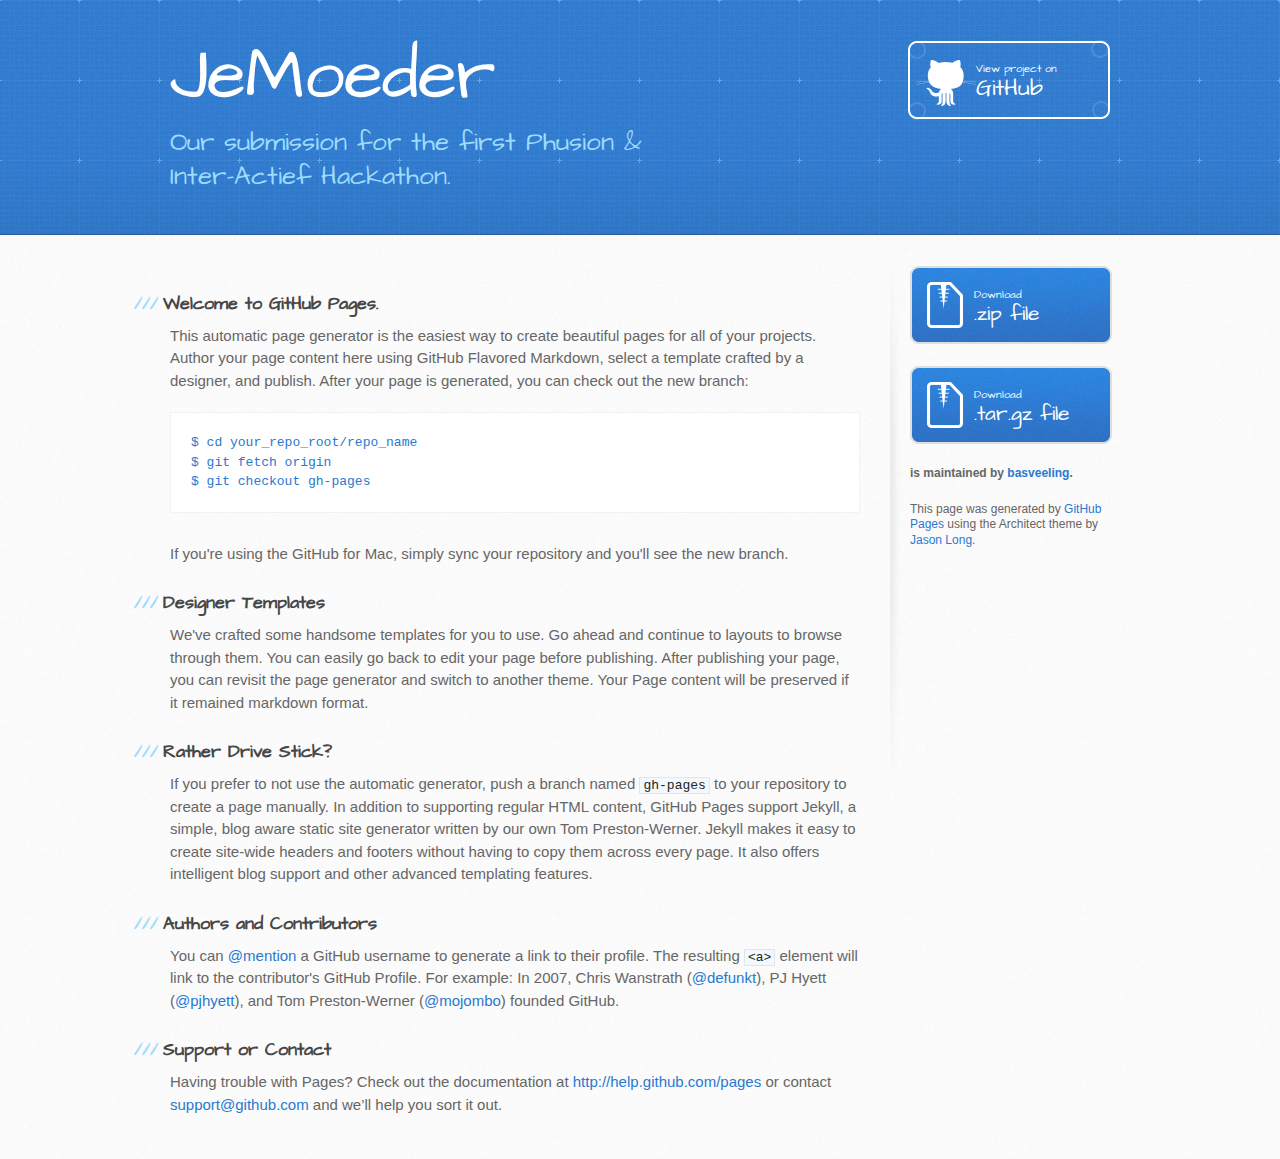
==== index.html @ 4a606b22 "Create gh-pages branch via GitHub" ====
<!DOCTYPE html>
<html>
  <head>
    <meta charset='utf-8'>
    <meta http-equiv="X-UA-Compatible" content="chrome=1">
    <meta name="viewport" content="width=device-width, initial-scale=1, maximum-scale=1">
    <link href='https://fonts.googleapis.com/css?family=Architects+Daughter' rel='stylesheet' type='text/css'>
    <link rel="stylesheet" type="text/css" href="stylesheets/stylesheet.css" media="screen" />
    <link rel="stylesheet" type="text/css" href="stylesheets/pygment_trac.css" media="screen" />
    <link rel="stylesheet" type="text/css" href="stylesheets/print.css" media="print" />

    <!--[if lt IE 9]>
    <script src="//html5shiv.googlecode.com/svn/trunk/html5.js"></script>
    <![endif]-->

    <title>JeMoeder by basveeling</title>
  </head>

  <body>
    <header>
      <div class="inner">
        <h1>JeMoeder</h1>
        <h2>Our submission for the first Phusion &amp; Inter-Actief Hackathon.</h2>
        <a href="https://github.com/basveeling/JeMoeder" class="button"><small>View project on</small>GitHub</a>
      </div>
    </header>

    <div id="content-wrapper">
      <div class="inner clearfix">
        <section id="main-content">
          <h3>Welcome to GitHub Pages.</h3>

<p>This automatic page generator is the easiest way to create beautiful pages for all of your projects. Author your page content here using GitHub Flavored Markdown, select a template crafted by a designer, and publish. After your page is generated, you can check out the new branch:</p>

<pre><code>$ cd your_repo_root/repo_name
$ git fetch origin
$ git checkout gh-pages
</code></pre>

<p>If you're using the GitHub for Mac, simply sync your repository and you'll see the new branch.</p>

<h3>Designer Templates</h3>

<p>We've crafted some handsome templates for you to use. Go ahead and continue to layouts to browse through them. You can easily go back to edit your page before publishing. After publishing your page, you can revisit the page generator and switch to another theme. Your Page content will be preserved if it remained markdown format.</p>

<h3>Rather Drive Stick?</h3>

<p>If you prefer to not use the automatic generator, push a branch named <code>gh-pages</code> to your repository to create a page manually. In addition to supporting regular HTML content, GitHub Pages support Jekyll, a simple, blog aware static site generator written by our own Tom Preston-Werner. Jekyll makes it easy to create site-wide headers and footers without having to copy them across every page. It also offers intelligent blog support and other advanced templating features.</p>

<h3>Authors and Contributors</h3>

<p>You can <a href="https://github.com/blog/821" class="user-mention">@mention</a> a GitHub username to generate a link to their profile. The resulting <code>&lt;a&gt;</code> element will link to the contributor's GitHub Profile. For example: In 2007, Chris Wanstrath (<a href="https://github.com/defunkt" class="user-mention">@defunkt</a>), PJ Hyett (<a href="https://github.com/pjhyett" class="user-mention">@pjhyett</a>), and Tom Preston-Werner (<a href="https://github.com/mojombo" class="user-mention">@mojombo</a>) founded GitHub.</p>

<h3>Support or Contact</h3>

<p>Having trouble with Pages? Check out the documentation at <a href="http://help.github.com/pages">http://help.github.com/pages</a> or contact <a href="mailto:support@github.com">support@github.com</a> and we’ll help you sort it out.</p>
        </section>

        <aside id="sidebar">
          <a href="https://github.com/basveeling/JeMoeder/zipball/master" class="button">
            <small>Download</small>
            .zip file
          </a>
          <a href="https://github.com/basveeling/JeMoeder/tarball/master" class="button">
            <small>Download</small>
            .tar.gz file
          </a>

          <p class="repo-owner"><a href="https://github.com/basveeling/JeMoeder"></a> is maintained by <a href="https://github.com/basveeling">basveeling</a>.</p>

          <p>This page was generated by <a href="pages.github.com">GitHub Pages</a> using the Architect theme by <a href="http://twitter.com/jasonlong">Jason Long</a>.</p>
        </aside>
      </div>
    </div>

  
  </body>
</html>
---- stylesheets/stylesheet.css ----
/* http://meyerweb.com/eric/tools/css/reset/ 
   v2.0 | 20110126
   License: none (public domain)
*/
html, body, div, span, applet, object, iframe,
h1, h2, h3, h4, h5, h6, p, blockquote, pre,
a, abbr, acronym, address, big, cite, code,
del, dfn, em, img, ins, kbd, q, s, samp,
small, strike, strong, sub, sup, tt, var,
b, u, i, center,
dl, dt, dd, ol, ul, li,
fieldset, form, label, legend,
table, caption, tbody, tfoot, thead, tr, th, td,
article, aside, canvas, details, embed, 
figure, figcaption, footer, header, hgroup, 
menu, nav, output, ruby, section, summary,
time, mark, audio, video {
	margin: 0;
	padding: 0;
	border: 0;
	font-size: 100%;
	font: inherit;
	vertical-align: baseline;
}
/* HTML5 display-role reset for older browsers */
article, aside, details, figcaption, figure, 
footer, header, hgroup, menu, nav, section {
	display: block;
}
body {
	line-height: 1;
}
ol, ul {
	list-style: none;
}
blockquote, q {
	quotes: none;
}
blockquote:before, blockquote:after,
q:before, q:after {
	content: '';
	content: none;
}
table {
	border-collapse: collapse;
	border-spacing: 0;
}

/* LAYOUT STYLES */
body {
  font-size: 15px;
  line-height: 1.5; 
  background: #fafafa url(../images/body-bg.jpg) 0 0 repeat;
  font-family: 'Helvetica Neue', Helvetica, Arial, serif;
  font-weight: 400;
  color: #666;
}

a {
  color: #2879d0;
}
a:hover {
  color: #2268b2;
}

header {
  padding-top: 40px;
  padding-bottom: 40px;
  font-family: 'Architects Daughter', 'Helvetica Neue', Helvetica, Arial, serif; 
  background: #2e7bcf url(../images/header-bg.jpg) 0 0 repeat-x;
  border-bottom: solid 1px #275da1;
}

header h1 {
  letter-spacing: -1px;
  font-size: 72px;
  color: #fff;
  line-height: 1;
  margin-bottom: 0.2em;
  width: 540px;
}

header h2 {
  font-size: 26px;
  color: #9ddcff;
  font-weight: normal;
  line-height: 1.3;
  width: 540px;
  letter-spacing: 0;
}

.inner {
  position: relative;
  width: 940px;
  margin: 0 auto;
}

#content-wrapper {
  border-top: solid 1px #fff;
  padding-top: 30px;
}

#main-content {
  width: 690px;
  float: left;
}

#main-content img {
  max-width: 100%;
}

aside#sidebar {
  width: 200px;
  padding-left: 20px;
  min-height: 504px;
  float: right;
  background: transparent url(../images/sidebar-bg.jpg) 0 0 no-repeat;
  font-size: 12px;
  line-height: 1.3;
}

aside#sidebar p.repo-owner,
aside#sidebar p.repo-owner a {
  font-weight: bold;
}

#downloads {
  margin-bottom: 40px;
}

a.button {
  width: 134px;
  height: 58px;
  line-height: 1.2;
  font-size: 23px;
  color: #fff;
  padding-left: 68px;
  padding-top: 22px;
  font-family: 'Architects Daughter', 'Helvetica Neue', Helvetica, Arial, serif; 
}
a.button small {
  display: block;
  font-size: 11px;
}
header a.button {
  position: absolute;
  right: 0;
  top: 0;
  background: transparent url(../images/github-button.png) 0 0 no-repeat;
}
aside a.button {
  width: 138px;
  padding-left: 64px;
  display: block;
  background: transparent url(../images/download-button.png) 0 0 no-repeat;
  margin-bottom: 20px;
  font-size: 21px;
}

code, pre {
  font-family: Monaco, "Bitstream Vera Sans Mono", "Lucida Console", Terminal, monospace;
  color: #222;
  margin-bottom: 30px;
  font-size: 13px;
}

code {
  background-color: #f2f8fc;
  border: solid 1px #dbe7f3;
  padding: 0 3px;
}

pre {
  padding: 20px;
  background: #fff;
  text-shadow: none;
  overflow: auto;
  border: solid 1px #f2f2f2;
}
pre code {
  color: #2879d0;
  background-color: #fff;
  border: none;
  padding: 0;
}

ul, ol, dl {
  margin-bottom: 20px;
}


/* COMMON STYLES */

hr {
  height: 1px;
  line-height: 1px;
  margin-top: 1em;
  padding-bottom: 1em;
  border: none;
  background: transparent url('../images/hr.png') 0 0 no-repeat;
}

table {
  width: 100%;
  border: 1px solid #ebebeb;
}

th {
  font-weight: 500;
}

td {
  border: 1px solid #ebebeb;
  text-align: center; 
  font-weight: 300;
}

form {
  background: #f2f2f2;
  padding: 20px;
  
}


/* GENERAL ELEMENT TYPE STYLES */

#main-content h1 {
  font-family: 'Architects Daughter', 'Helvetica Neue', Helvetica, Arial, serif; 
  font-size: 2.8em;
  letter-spacing: -1px;
  color: #474747;
} 

#main-content h1:before {
  content: "/";
  color: #9ddcff;
  padding-right: 0.3em;
  margin-left: -0.9em;
}

#main-content h2 {
  font-family: 'Architects Daughter', 'Helvetica Neue', Helvetica, Arial, serif; 
  font-size: 22px;
  font-weight: bold;
  margin-bottom: 8px;
  color: #474747;
} 
#main-content h2:before {
  content: "//";
  color: #9ddcff;
  padding-right: 0.3em;
  margin-left: -1.5em;
}

#main-content h3 {
  font-family: 'Architects Daughter', 'Helvetica Neue', Helvetica, Arial, serif; 
  font-size: 18px;
  font-weight: bold;
  margin-top: 24px;
  margin-bottom: 8px;
  color: #474747;
} 
 
#main-content h3:before {
  content: "///";
  color: #9ddcff;
  padding-right: 0.3em;
  margin-left: -2em;
}

#main-content h4 {
  font-family: 'Architects Daughter', 'Helvetica Neue', Helvetica, Arial, serif; 
  font-size: 15px;
  font-weight: bold;
  color: #474747;
} 

h4:before {
  content: "////";
  color: #9ddcff;
  padding-right: 0.3em;
  margin-left: -2.8em;
}

#main-content h5 {
  font-family: 'Architects Daughter', 'Helvetica Neue', Helvetica, Arial, serif; 
  font-size: 14px;
  color: #474747;
} 
h5:before {
  content: "/////";
  color: #9ddcff;
  padding-right: 0.3em;
  margin-left: -3.2em;
}

#main-content h6 {
  font-family: 'Architects Daughter', 'Helvetica Neue', Helvetica, Arial, serif; 
  font-size: .8em;
  color: #474747;
} 
h6:before {
  content: "//////";
  color: #9ddcff;
  padding-right: 0.3em;
  margin-left: -3.7em;
}

p {
  margin-bottom: 20px;
}
 
a {
  text-decoration: none;
}

p a {
  font-weight: 400;
}

blockquote {
  font-size: 1.6em;
  border-left: 10px solid #e9e9e9;
  margin-bottom: 20px;
  padding: 0 0 0 30px;
}

ul li {
  list-style: disc inside;
  padding-left: 20px;
}

ol li {
  list-style: decimal inside;
  padding-left: 3px;
}

dl dd {
  font-style: italic;
  font-weight: 100;
}

footer {
  background: transparent url('../images/hr.png') 0 0 no-repeat;
  margin-top: 40px;
  padding-top: 20px;
  padding-bottom: 30px;
  font-size: 13px;
  color: #aaa;
}

footer a {
  color: #666;
}
footer a:hover {
  color: #444;
}

/* MISC */
.clearfix:after {
  clear: both;
  content: '.';
  display: block;
  visibility: hidden;
  height: 0;
}

.clearfix {display: inline-block;}
* html .clearfix {height: 1%;}
.clearfix {display: block;}

/* #Media Queries
================================================== */

/* Smaller than standard 960 (devices and browsers) */
@media only screen and (max-width: 959px) {}

/* Tablet Portrait size to standard 960 (devices and browsers) */
@media only screen and (min-width: 768px) and (max-width: 959px) {
  .inner {
    width: 740px;
  }
  header h1, header h2 {
    width: 340px;
  }
  header h1 {
    font-size: 60px;
  }
  header h2 {
    font-size: 30px;
  }
  #main-content {
    width: 490px;
  }
  #main-content h1:before,
  #main-content h2:before,
  #main-content h3:before,
  #main-content h4:before,
  #main-content h5:before,
  #main-content h6:before {
    content: none;
    padding-right: 0;
    margin-left: 0;
  }
}

/* All Mobile Sizes (devices and browser) */
@media only screen and (max-width: 767px) {
  .inner {
    width: 93%;
  }
  header {
    padding: 20px 0;
  }
  header .inner {
    position: relative;
  }
  header h1, header h2 {
    width: 100%;
  }
  header h1 {
    font-size: 48px;
  }
  header h2 {
    font-size: 24px;
  }
  header a.button {
    background-image: none;
    width: auto;
    height: auto;
    display: inline-block;
    margin-top: 15px;
    padding: 5px 10px;
    position: relative;
    text-align: center;
    font-size: 13px;
    line-height: 1;
    background-color: #9ddcff;
    color: #2879d0;
    -moz-border-radius: 5px;
    -webkit-border-radius: 5px;                     
    border-radius: 5px;    
  }
  header a.button small {
    font-size: 13px;
    display: inline;
  }
  #main-content,
  aside#sidebar {
    float: none;
    width: 100% ! important;
  }
  aside#sidebar {
    background-image: none;
    margin-top: 20px;
    border-top: solid 1px #ddd;
    padding: 20px 0;
    min-height: 0;
  }
  aside#sidebar a.button {
    display: none;
  }
  #main-content h1:before,
  #main-content h2:before,
  #main-content h3:before,
  #main-content h4:before,
  #main-content h5:before,
  #main-content h6:before {
    content: none;
    padding-right: 0;
    margin-left: 0;
  }
}

/* Mobile Landscape Size to Tablet Portrait (devices and browsers) */
@media only screen and (min-width: 480px) and (max-width: 767px) {}

/* Mobile Portrait Size to Mobile Landscape Size (devices and browsers) */
@media only screen and (max-width: 479px) {}
---- stylesheets/pygment_trac.css ----
.highlight  { background: #ffffff; }
.highlight .c { color: #999988; font-style: italic } /* Comment */
.highlight .err { color: #a61717; background-color: #e3d2d2 } /* Error */
.highlight .k { font-weight: bold } /* Keyword */
.highlight .o { font-weight: bold } /* Operator */
.highlight .cm { color: #999988; font-style: italic } /* Comment.Multiline */
.highlight .cp { color: #999999; font-weight: bold } /* Comment.Preproc */
.highlight .c1 { color: #999988; font-style: italic } /* Comment.Single */
.highlight .cs { color: #999999; font-weight: bold; font-style: italic } /* Comment.Special */
.highlight .gd { color: #000000; background-color: #ffdddd } /* Generic.Deleted */
.highlight .gd .x { color: #000000; background-color: #ffaaaa } /* Generic.Deleted.Specific */
.highlight .ge { font-style: italic } /* Generic.Emph */
.highlight .gr { color: #aa0000 } /* Generic.Error */
.highlight .gh { color: #999999 } /* Generic.Heading */
.highlight .gi { color: #000000; background-color: #ddffdd } /* Generic.Inserted */
.highlight .gi .x { color: #000000; background-color: #aaffaa } /* Generic.Inserted.Specific */
.highlight .go { color: #888888 } /* Generic.Output */
.highlight .gp { color: #555555 } /* Generic.Prompt */
.highlight .gs { font-weight: bold } /* Generic.Strong */
.highlight .gu { color: #800080; font-weight: bold; } /* Generic.Subheading */
.highlight .gt { color: #aa0000 } /* Generic.Traceback */
.highlight .kc { font-weight: bold } /* Keyword.Constant */
.highlight .kd { font-weight: bold } /* Keyword.Declaration */
.highlight .kn { font-weight: bold } /* Keyword.Namespace */
.highlight .kp { font-weight: bold } /* Keyword.Pseudo */
.highlight .kr { font-weight: bold } /* Keyword.Reserved */
.highlight .kt { color: #445588; font-weight: bold } /* Keyword.Type */
.highlight .m { color: #009999 } /* Literal.Number */
.highlight .s { color: #d14 } /* Literal.String */
.highlight .na { color: #008080 } /* Name.Attribute */
.highlight .nb { color: #0086B3 } /* Name.Builtin */
.highlight .nc { color: #445588; font-weight: bold } /* Name.Class */
.highlight .no { color: #008080 } /* Name.Constant */
.highlight .ni { color: #800080 } /* Name.Entity */
.highlight .ne { color: #990000; font-weight: bold } /* Name.Exception */
.highlight .nf { color: #990000; font-weight: bold } /* Name.Function */
.highlight .nn { color: #555555 } /* Name.Namespace */
.highlight .nt { color: #000080 } /* Name.Tag */
.highlight .nv { color: #008080 } /* Name.Variable */
.highlight .ow { font-weight: bold } /* Operator.Word */
.highlight .w { color: #bbbbbb } /* Text.Whitespace */
.highlight .mf { color: #009999 } /* Literal.Number.Float */
.highlight .mh { color: #009999 } /* Literal.Number.Hex */
.highlight .mi { color: #009999 } /* Literal.Number.Integer */
.highlight .mo { color: #009999 } /* Literal.Number.Oct */
.highlight .sb { color: #d14 } /* Literal.String.Backtick */
.highlight .sc { color: #d14 } /* Literal.String.Char */
.highlight .sd { color: #d14 } /* Literal.String.Doc */
.highlight .s2 { color: #d14 } /* Literal.String.Double */
.highlight .se { color: #d14 } /* Literal.String.Escape */
.highlight .sh { color: #d14 } /* Literal.String.Heredoc */
.highlight .si { color: #d14 } /* Literal.String.Interpol */
.highlight .sx { color: #d14 } /* Literal.String.Other */
.highlight .sr { color: #009926 } /* Literal.String.Regex */
.highlight .s1 { color: #d14 } /* Literal.String.Single */
.highlight .ss { color: #990073 } /* Literal.String.Symbol */
.highlight .bp { color: #999999 } /* Name.Builtin.Pseudo */
.highlight .vc { color: #008080 } /* Name.Variable.Class */
.highlight .vg { color: #008080 } /* Name.Variable.Global */
.highlight .vi { color: #008080 } /* Name.Variable.Instance */
.highlight .il { color: #009999 } /* Literal.Number.Integer.Long */

.type-csharp .highlight .k { color: #0000FF }
.type-csharp .highlight .kt { color: #0000FF }
.type-csharp .highlight .nf { color: #000000; font-weight: normal }
.type-csharp .highlight .nc { color: #2B91AF }
.type-csharp .highlight .nn { color: #000000 }
.type-csharp .highlight .s { color: #A31515 }
.type-csharp .highlight .sc { color: #A31515 }
---- stylesheets/print.css ----
html, body, div, span, applet, object, iframe,
h1, h2, h3, h4, h5, h6, p, blockquote, pre,
a, abbr, acronym, address, big, cite, code,
del, dfn, em, img, ins, kbd, q, s, samp,
small, strike, strong, sub, sup, tt, var,
b, u, i, center,
dl, dt, dd, ol, ul, li,
fieldset, form, label, legend,
table, caption, tbody, tfoot, thead, tr, th, td,
article, aside, canvas, details, embed, 
figure, figcaption, footer, header, hgroup, 
menu, nav, output, ruby, section, summary,
time, mark, audio, video {
  margin: 0;
  padding: 0;
  border: 0;
  font-size: 100%;
  font: inherit;
  vertical-align: baseline;
}
/* HTML5 display-role reset for older browsers */
article, aside, details, figcaption, figure, 
footer, header, hgroup, menu, nav, section {
  display: block;
}
body {
  line-height: 1;
}
ol, ul {
  list-style: none;
}
blockquote, q {
  quotes: none;
}
blockquote:before, blockquote:after,
q:before, q:after {
  content: '';
  content: none;
}
table {
  border-collapse: collapse;
  border-spacing: 0;
}
body {
  font-size: 13px;
  line-height: 1.5; 
  font-family: 'Helvetica Neue', Helvetica, Arial, serif;
  color: #000;
}

a {
  color: #d5000d;
  font-weight: bold;
}

header {
  padding-top: 35px;
  padding-bottom: 10px;
}

header h1 {
  font-weight: bold;
  letter-spacing: -1px;
  font-size: 48px;
  color: #303030;
  line-height: 1.2;
}

header h2 {
  letter-spacing: -1px;
  font-size: 24px;
  color: #aaa;
  font-weight: normal;
  line-height: 1.3;
}
#downloads {
  display: none;
}
#main_content {
  padding-top: 20px;
}

code, pre {
  font-family: Monaco, "Bitstream Vera Sans Mono", "Lucida Console", Terminal;
  color: #222;
  margin-bottom: 30px;
  font-size: 12px;
}

code {
  padding: 0 3px;
}

pre {
  border: solid 1px #ddd;
  padding: 20px;
  overflow: auto;
}
pre code {
  padding: 0;
}

ul, ol, dl {
  margin-bottom: 20px;
}


/* COMMON STYLES */

table {
  width: 100%;
  border: 1px solid #ebebeb;
}

th {
  font-weight: 500;
}

td {
  border: 1px solid #ebebeb;
  text-align: center; 
  font-weight: 300;
}

form {
  background: #f2f2f2;
  padding: 20px;
  
}


/* GENERAL ELEMENT TYPE STYLES */

h1 {
  font-size: 2.8em;
} 

h2 {
  font-size: 22px;
  font-weight: bold;
  color: #303030;
  margin-bottom: 8px;
} 

h3 {
  color: #d5000d;
  font-size: 18px;
  font-weight: bold;
  margin-bottom: 8px;
} 
 
h4 {
  font-size: 16px;
  color: #303030;
  font-weight: bold;
} 

h5 {
  font-size: 1em;
  color: #303030;
} 

h6 {
  font-size: .8em;
  color: #303030;
} 

p {
  font-weight: 300;
  margin-bottom: 20px;
}
 
a {
  text-decoration: none;
}

p a {
  font-weight: 400;
}

blockquote {
  font-size: 1.6em;
  border-left: 10px solid #e9e9e9;
  margin-bottom: 20px;
  padding: 0 0 0 30px;
}

ul li {
  list-style: disc inside;
  padding-left: 20px;
}

ol li {
  list-style: decimal inside;
  padding-left: 3px;
}

dl dd {
  font-style: italic;
  font-weight: 100;
}

footer {
  margin-top: 40px;
  padding-top: 20px;
  padding-bottom: 30px;
  font-size: 13px;
  color: #aaa;
}

footer a {
  color: #666;
}

/* MISC */
.clearfix:after {
  clear: both;
  content: '.';
  display: block;
  visibility: hidden;
  height: 0;
}

.clearfix {display: inline-block;}
* html .clearfix {height: 1%;}
.clearfix {display: block;}
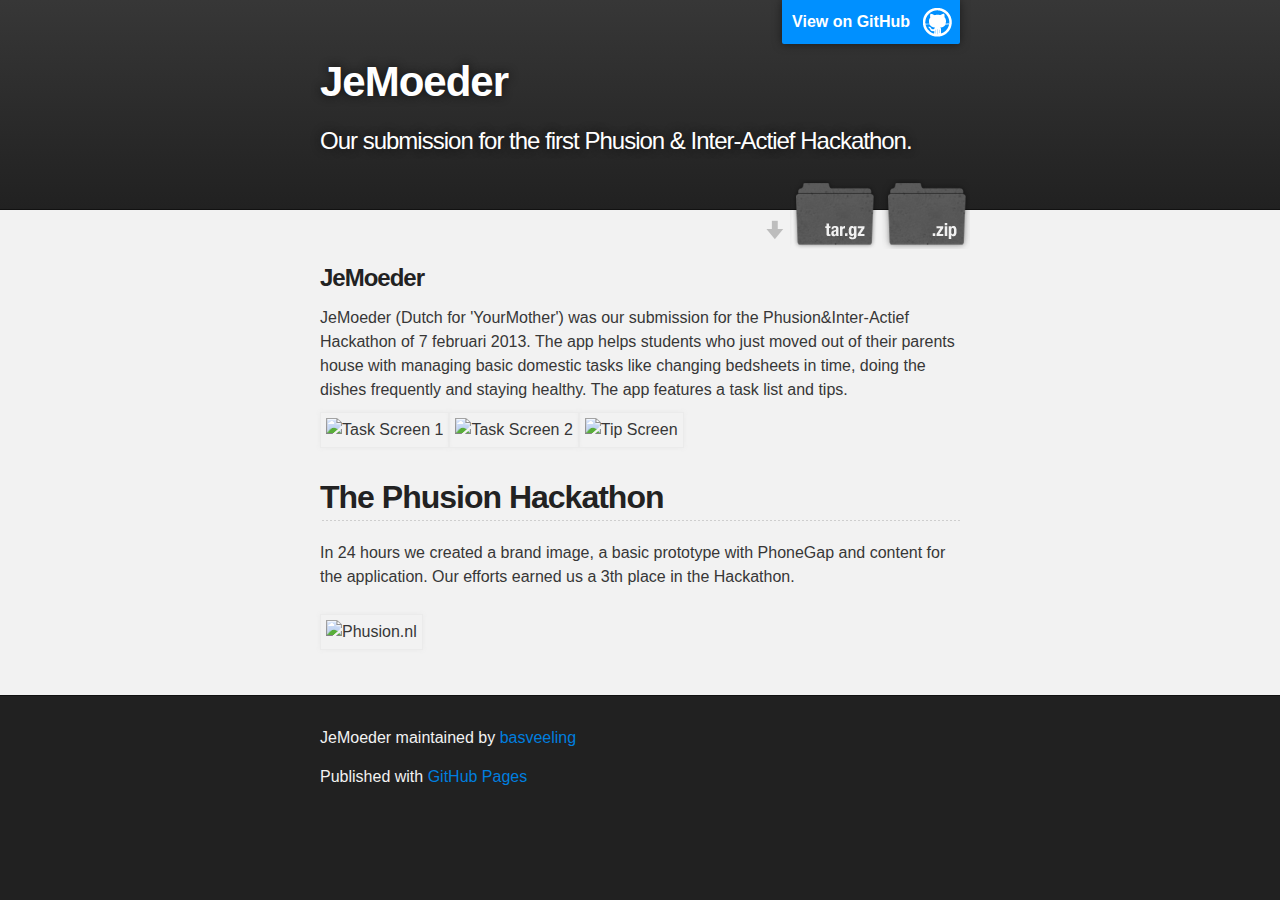
==== commit 81b5c1cf: "Create gh-pages branch via GitHub" ====
--- a/index.html
+++ b/index.html
@@ -1,78 +1,58 @@
 <!DOCTYPE html>
 <html>
+
   <head>
-    <meta charset='utf-8'>
-    <meta http-equiv="X-UA-Compatible" content="chrome=1">
-    <meta name="viewport" content="width=device-width, initial-scale=1, maximum-scale=1">
-    <link href='https://fonts.googleapis.com/css?family=Architects+Daughter' rel='stylesheet' type='text/css'>
-    <link rel="stylesheet" type="text/css" href="stylesheets/stylesheet.css" media="screen" />
-    <link rel="stylesheet" type="text/css" href="stylesheets/pygment_trac.css" media="screen" />
-    <link rel="stylesheet" type="text/css" href="stylesheets/print.css" media="print" />
+    <meta charset='utf-8' />
+    <meta http-equiv="X-UA-Compatible" content="chrome=1" />
+    <meta name="description" content="JeMoeder : Our submission for the first Phusion &amp; Inter-Actief Hackathon." />
 
-    <!--[if lt IE 9]>
-    <script src="//html5shiv.googlecode.com/svn/trunk/html5.js"></script>
-    <![endif]-->
+    <link rel="stylesheet" type="text/css" media="screen" href="stylesheets/stylesheet.css">
 
-    <title>JeMoeder by basveeling</title>
+    <title>JeMoeder</title>
   </head>
 
   <body>
-    <header>
-      <div class="inner">
-        <h1>JeMoeder</h1>
-        <h2>Our submission for the first Phusion &amp; Inter-Actief Hackathon.</h2>
-        <a href="https://github.com/basveeling/JeMoeder" class="button"><small>View project on</small>GitHub</a>
-      </div>
-    </header>
 
-    <div id="content-wrapper">
-      <div class="inner clearfix">
-        <section id="main-content">
-          <h3>Welcome to GitHub Pages.</h3>
+    <!-- HEADER -->
+    <div id="header_wrap" class="outer">
+        <header class="inner">
+          <a id="forkme_banner" href="https://github.com/basveeling/JeMoeder">View on GitHub</a>
 
-<p>This automatic page generator is the easiest way to create beautiful pages for all of your projects. Author your page content here using GitHub Flavored Markdown, select a template crafted by a designer, and publish. After your page is generated, you can check out the new branch:</p>
+          <h1 id="project_title">JeMoeder</h1>
+          <h2 id="project_tagline">Our submission for the first Phusion &amp; Inter-Actief Hackathon.</h2>
 
-<pre><code>$ cd your_repo_root/repo_name
-$ git fetch origin
-$ git checkout gh-pages
-</code></pre>
-
-<p>If you're using the GitHub for Mac, simply sync your repository and you'll see the new branch.</p>
-
-<h3>Designer Templates</h3>
-
-<p>We've crafted some handsome templates for you to use. Go ahead and continue to layouts to browse through them. You can easily go back to edit your page before publishing. After publishing your page, you can revisit the page generator and switch to another theme. Your Page content will be preserved if it remained markdown format.</p>
-
-<h3>Rather Drive Stick?</h3>
-
-<p>If you prefer to not use the automatic generator, push a branch named <code>gh-pages</code> to your repository to create a page manually. In addition to supporting regular HTML content, GitHub Pages support Jekyll, a simple, blog aware static site generator written by our own Tom Preston-Werner. Jekyll makes it easy to create site-wide headers and footers without having to copy them across every page. It also offers intelligent blog support and other advanced templating features.</p>
-
-<h3>Authors and Contributors</h3>
-
-<p>You can <a href="https://github.com/blog/821" class="user-mention">@mention</a> a GitHub username to generate a link to their profile. The resulting <code>&lt;a&gt;</code> element will link to the contributor's GitHub Profile. For example: In 2007, Chris Wanstrath (<a href="https://github.com/defunkt" class="user-mention">@defunkt</a>), PJ Hyett (<a href="https://github.com/pjhyett" class="user-mention">@pjhyett</a>), and Tom Preston-Werner (<a href="https://github.com/mojombo" class="user-mention">@mojombo</a>) founded GitHub.</p>
-
-<h3>Support or Contact</h3>
-
-<p>Having trouble with Pages? Check out the documentation at <a href="http://help.github.com/pages">http://help.github.com/pages</a> or contact <a href="mailto:support@github.com">support@github.com</a> and we’ll help you sort it out.</p>
-        </section>
-
-        <aside id="sidebar">
-          <a href="https://github.com/basveeling/JeMoeder/zipball/master" class="button">
-            <small>Download</small>
-            .zip file
-          </a>
-          <a href="https://github.com/basveeling/JeMoeder/tarball/master" class="button">
-            <small>Download</small>
-            .tar.gz file
-          </a>
-
-          <p class="repo-owner"><a href="https://github.com/basveeling/JeMoeder"></a> is maintained by <a href="https://github.com/basveeling">basveeling</a>.</p>
-
-          <p>This page was generated by <a href="pages.github.com">GitHub Pages</a> using the Architect theme by <a href="http://twitter.com/jasonlong">Jason Long</a>.</p>
-        </aside>
-      </div>
+            <section id="downloads">
+              <a class="zip_download_link" href="https://github.com/basveeling/JeMoeder/zipball/master">Download this project as a .zip file</a>
+              <a class="tar_download_link" href="https://github.com/basveeling/JeMoeder/tarball/master">Download this project as a tar.gz file</a>
+            </section>
+        </header>
     </div>
 
-  
+    <!-- MAIN CONTENT -->
+    <div id="main_content_wrap" class="outer">
+      <section id="main_content" class="inner">
+        <h3>JeMoeder</h3>
+
+<p>JeMoeder (Dutch for 'YourMother') was our submission for the Phusion&amp;Inter-Actief Hackathon of 7 februari 2013. The app helps students who just moved out of their parents house with managing basic domestic tasks like changing bedsheets in time, doing the dishes frequently and staying healthy. The app features a task list and tips.
+<img src="https://photos-2.dropbox.com/t/0/AAAwmcHGMuwqcCKjIzx6Zjxl6LxLqQW8r9TIvGWwS4w3_A/10/3245722/png/1024x768/2/1360598400/0/2/2013-02-08_14-03-52.png/FEPOcCKSQsPkcN15ioNR8FS4SeaIu0sluRL4Owowv_M" alt="Task Screen 1"><img src="https://photos-3.dropbox.com/t/0/AAC0LZAWURXFF2cNil51YEFK5DD_yGjrLFqLAHKVWtBUEg/10/3245722/png/32x32/6/_/1/2/2013-02-08_14-04-14.png/IIqK3QYyV13SFriuMPNFHTbpyY4ADiy3qIkRmAnDuoE?size=1280x960&amp;size_mode=2" alt="Task Screen 2"><img src="https://photos-4.dropbox.com/t/0/AADXC3YfDs3CP8S82wSjSSH2Bbk5iv_HTPsWiJBPhy9RrA/10/3245722/png/1024x768/2/1360598400/0/2/2013-02-08_14-04-26.png/XOVpefMZyiRqQ4SKlO0oK9Bv2luSd9xjHBTYW2KzanQ" alt="Tip Screen"></p>
+
+<h2>The Phusion Hackathon</h2>
+
+<p>In 24 hours we created a brand image, a basic prototype with PhoneGap and content for the application. Our efforts earned us a 3th place in the Hackathon.</p>
+
+<p><img src="http://brandsarchive.com/public/files/phusion/Phusion.jpg" alt="Phusion.nl"></p>
+      </section>
+    </div>
+
+    <!-- FOOTER  -->
+    <div id="footer_wrap" class="outer">
+      <footer class="inner">
+        <p class="copyright">JeMoeder maintained by <a href="https://github.com/basveeling">basveeling</a></p>
+        <p>Published with <a href="http://pages.github.com">GitHub Pages</a></p>
+      </footer>
+    </div>
+
+    
+
   </body>
-</html>+</html>
--- a/stylesheets/stylesheet.css
+++ b/stylesheets/stylesheet.css
@@ -1,7 +1,14 @@
-/* http://meyerweb.com/eric/tools/css/reset/ 
-   v2.0 | 20110126
-   License: none (public domain)
-*/
+/*******************************************************************************
+Slate Theme for GitHub Pages
+by Jason Costello, @jsncostello
+*******************************************************************************/
+
+@import url(pygment_trac.css);
+
+/*******************************************************************************
+MeyerWeb Reset
+*******************************************************************************/
+
 html, body, div, span, applet, object, iframe,
 h1, h2, h3, h4, h5, h6, p, blockquote, pre,
 a, abbr, acronym, address, big, cite, code,
@@ -11,469 +18,414 @@
 dl, dt, dd, ol, ul, li,
 fieldset, form, label, legend,
 table, caption, tbody, tfoot, thead, tr, th, td,
-article, aside, canvas, details, embed, 
-figure, figcaption, footer, header, hgroup, 
+article, aside, canvas, details, embed,
+figure, figcaption, footer, header, hgroup,
 menu, nav, output, ruby, section, summary,
 time, mark, audio, video {
-	margin: 0;
-	padding: 0;
-	border: 0;
-	font-size: 100%;
-	font: inherit;
-	vertical-align: baseline;
-}
+  margin: 0;
+  padding: 0;
+  border: 0;
+  font: inherit;
+  vertical-align: baseline;
+}
+
 /* HTML5 display-role reset for older browsers */
-article, aside, details, figcaption, figure, 
+article, aside, details, figcaption, figure,
 footer, header, hgroup, menu, nav, section {
-	display: block;
-}
+  display: block;
+}
+
+ol, ul {
+  list-style: none;
+}
+
+blockquote, q {
+}
+
+table {
+  border-collapse: collapse;
+  border-spacing: 0;
+}
+
+a:focus {
+  outline: none;
+}
+
+/*******************************************************************************
+Theme Styles
+*******************************************************************************/
+
 body {
-	line-height: 1;
-}
-ol, ul {
-	list-style: none;
-}
-blockquote, q {
-	quotes: none;
-}
-blockquote:before, blockquote:after,
-q:before, q:after {
-	content: '';
-	content: none;
-}
-table {
-	border-collapse: collapse;
-	border-spacing: 0;
-}
-
-/* LAYOUT STYLES */
-body {
-  font-size: 15px;
-  line-height: 1.5; 
-  background: #fafafa url(../images/body-bg.jpg) 0 0 repeat;
-  font-family: 'Helvetica Neue', Helvetica, Arial, serif;
-  font-weight: 400;
+  box-sizing: border-box;
+  color:#373737;
+  background: #212121;
+  font-size: 16px;
+  font-family: 'Myriad Pro', Calibri, Helvetica, Arial, sans-serif;
+  line-height: 1.5;
+  -webkit-font-smoothing: antialiased;
+}
+
+h1, h2, h3, h4, h5, h6 {
+  margin: 10px 0;
+  font-weight: 700;
+  color:#222222;
+  font-family: 'Lucida Grande', 'Calibri', Helvetica, Arial, sans-serif;
+  letter-spacing: -1px;
+}
+
+h1 {
+  font-size: 36px;
+  font-weight: 700;
+}
+
+h2 {
+  padding-bottom: 10px;
+  font-size: 32px;
+  background: url('../images/bg_hr.png') repeat-x bottom;
+}
+
+h3 {
+  font-size: 24px;
+}
+
+h4 {
+  font-size: 21px;
+}
+
+h5 {
+  font-size: 18px;
+}
+
+h6 {
+  font-size: 16px;
+}
+
+p {
+  margin: 10px 0 15px 0;
+}
+
+footer p {
+  color: #f2f2f2;
+}
+
+a {
+  text-decoration: none;
+  color: #007edf;
+  text-shadow: none;
+
+  transition: color 0.5s ease;
+  transition: text-shadow 0.5s ease;
+  -webkit-transition: color 0.5s ease;
+  -webkit-transition: text-shadow 0.5s ease;
+  -moz-transition: color 0.5s ease;
+  -moz-transition: text-shadow 0.5s ease;
+  -o-transition: color 0.5s ease;
+  -o-transition: text-shadow 0.5s ease;
+  -ms-transition: color 0.5s ease;
+  -ms-transition: text-shadow 0.5s ease;
+}
+
+#main_content a:hover {
+  color: #0069ba;
+  text-shadow: #0090ff 0px 0px 2px;
+}
+
+footer a:hover {
+  color: #43adff;
+  text-shadow: #0090ff 0px 0px 2px;
+}
+
+em {
+  font-style: italic;
+}
+
+strong {
+  font-weight: bold;
+}
+
+img {
+  position: relative;
+  margin: 0 auto;
+  max-width: 739px;
+  padding: 5px;
+  margin: 10px 0 10px 0;
+  border: 1px solid #ebebeb;
+
+  box-shadow: 0 0 5px #ebebeb;
+  -webkit-box-shadow: 0 0 5px #ebebeb;
+  -moz-box-shadow: 0 0 5px #ebebeb;
+  -o-box-shadow: 0 0 5px #ebebeb;
+  -ms-box-shadow: 0 0 5px #ebebeb;
+}
+
+pre, code {
+  width: 100%;
+  color: #222;
+  background-color: #fff;
+
+  font-family: Monaco, "Bitstream Vera Sans Mono", "Lucida Console", Terminal, monospace;
+  font-size: 14px;
+
+  border-radius: 2px;
+  -moz-border-radius: 2px;
+  -webkit-border-radius: 2px;
+
+
+
+}
+
+pre {
+  width: 100%;
+  padding: 10px;
+  box-shadow: 0 0 10px rgba(0,0,0,.1);
+  overflow: auto;
+}
+
+code {
+  padding: 3px;
+  margin: 0 3px;
+  box-shadow: 0 0 10px rgba(0,0,0,.1);
+}
+
+pre code {
+  display: block;
+  box-shadow: none;
+}
+
+blockquote {
   color: #666;
-}
-
-a {
-  color: #2879d0;
-}
-a:hover {
-  color: #2268b2;
-}
-
-header {
-  padding-top: 40px;
-  padding-bottom: 40px;
-  font-family: 'Architects Daughter', 'Helvetica Neue', Helvetica, Arial, serif; 
-  background: #2e7bcf url(../images/header-bg.jpg) 0 0 repeat-x;
-  border-bottom: solid 1px #275da1;
-}
-
-header h1 {
-  letter-spacing: -1px;
-  font-size: 72px;
-  color: #fff;
-  line-height: 1;
-  margin-bottom: 0.2em;
-  width: 540px;
-}
-
-header h2 {
-  font-size: 26px;
-  color: #9ddcff;
-  font-weight: normal;
-  line-height: 1.3;
-  width: 540px;
-  letter-spacing: 0;
-}
-
-.inner {
-  position: relative;
-  width: 940px;
-  margin: 0 auto;
-}
-
-#content-wrapper {
-  border-top: solid 1px #fff;
-  padding-top: 30px;
-}
-
-#main-content {
-  width: 690px;
-  float: left;
-}
-
-#main-content img {
-  max-width: 100%;
-}
-
-aside#sidebar {
-  width: 200px;
+  margin-bottom: 20px;
+  padding: 0 0 0 20px;
+  border-left: 3px solid #bbb;
+}
+
+ul, ol, dl {
+  margin-bottom: 15px
+}
+
+ul li {
+  list-style: inside;
   padding-left: 20px;
-  min-height: 504px;
-  float: right;
-  background: transparent url(../images/sidebar-bg.jpg) 0 0 no-repeat;
-  font-size: 12px;
-  line-height: 1.3;
-}
-
-aside#sidebar p.repo-owner,
-aside#sidebar p.repo-owner a {
+}
+
+ol li {
+  list-style: decimal inside;
+  padding-left: 20px;
+}
+
+dl dt {
   font-weight: bold;
 }
 
-#downloads {
-  margin-bottom: 40px;
-}
-
-a.button {
-  width: 134px;
-  height: 58px;
-  line-height: 1.2;
-  font-size: 23px;
-  color: #fff;
-  padding-left: 68px;
-  padding-top: 22px;
-  font-family: 'Architects Daughter', 'Helvetica Neue', Helvetica, Arial, serif; 
-}
-a.button small {
-  display: block;
-  font-size: 11px;
-}
-header a.button {
-  position: absolute;
-  right: 0;
-  top: 0;
-  background: transparent url(../images/github-button.png) 0 0 no-repeat;
-}
-aside a.button {
-  width: 138px;
-  padding-left: 64px;
-  display: block;
-  background: transparent url(../images/download-button.png) 0 0 no-repeat;
-  margin-bottom: 20px;
-  font-size: 21px;
-}
-
-code, pre {
-  font-family: Monaco, "Bitstream Vera Sans Mono", "Lucida Console", Terminal, monospace;
-  color: #222;
-  margin-bottom: 30px;
-  font-size: 13px;
-}
-
-code {
-  background-color: #f2f8fc;
-  border: solid 1px #dbe7f3;
-  padding: 0 3px;
-}
-
-pre {
-  padding: 20px;
-  background: #fff;
-  text-shadow: none;
-  overflow: auto;
-  border: solid 1px #f2f2f2;
-}
-pre code {
-  color: #2879d0;
-  background-color: #fff;
-  border: none;
-  padding: 0;
-}
-
-ul, ol, dl {
-  margin-bottom: 20px;
-}
-
-
-/* COMMON STYLES */
+dl dd {
+  padding-left: 20px;
+  font-style: italic;
+}
+
+dl p {
+  padding-left: 20px;
+  font-style: italic;
+}
 
 hr {
   height: 1px;
-  line-height: 1px;
-  margin-top: 1em;
-  padding-bottom: 1em;
+  margin-bottom: 5px;
   border: none;
-  background: transparent url('../images/hr.png') 0 0 no-repeat;
+  background: url('../images/bg_hr.png') repeat-x center;
 }
 
 table {
-  width: 100%;
-  border: 1px solid #ebebeb;
-}
+  border: 1px solid #373737;
+  margin-bottom: 20px;
+  text-align: left;
+ }
 
 th {
-  font-weight: 500;
-}
+  font-family: 'Lucida Grande', 'Helvetica Neue', Helvetica, Arial, sans-serif;
+  padding: 10px;
+  background: #373737;
+  color: #fff;
+ }
 
 td {
-  border: 1px solid #ebebeb;
-  text-align: center; 
-  font-weight: 300;
-}
+  padding: 10px;
+  border: 1px solid #373737;
+ }
 
 form {
   background: #f2f2f2;
   padding: 20px;
-  
-}
-
-
-/* GENERAL ELEMENT TYPE STYLES */
-
-#main-content h1 {
-  font-family: 'Architects Daughter', 'Helvetica Neue', Helvetica, Arial, serif; 
-  font-size: 2.8em;
-  letter-spacing: -1px;
-  color: #474747;
-} 
-
-#main-content h1:before {
-  content: "/";
-  color: #9ddcff;
-  padding-right: 0.3em;
-  margin-left: -0.9em;
-}
-
-#main-content h2 {
-  font-family: 'Architects Daughter', 'Helvetica Neue', Helvetica, Arial, serif; 
-  font-size: 22px;
-  font-weight: bold;
-  margin-bottom: 8px;
-  color: #474747;
-} 
-#main-content h2:before {
-  content: "//";
-  color: #9ddcff;
-  padding-right: 0.3em;
-  margin-left: -1.5em;
-}
-
-#main-content h3 {
-  font-family: 'Architects Daughter', 'Helvetica Neue', Helvetica, Arial, serif; 
-  font-size: 18px;
-  font-weight: bold;
-  margin-top: 24px;
-  margin-bottom: 8px;
-  color: #474747;
-} 
- 
-#main-content h3:before {
-  content: "///";
-  color: #9ddcff;
-  padding-right: 0.3em;
-  margin-left: -2em;
-}
-
-#main-content h4 {
-  font-family: 'Architects Daughter', 'Helvetica Neue', Helvetica, Arial, serif; 
-  font-size: 15px;
-  font-weight: bold;
-  color: #474747;
-} 
-
-h4:before {
-  content: "////";
-  color: #9ddcff;
-  padding-right: 0.3em;
-  margin-left: -2.8em;
-}
-
-#main-content h5 {
-  font-family: 'Architects Daughter', 'Helvetica Neue', Helvetica, Arial, serif; 
-  font-size: 14px;
-  color: #474747;
-} 
-h5:before {
-  content: "/////";
-  color: #9ddcff;
-  padding-right: 0.3em;
-  margin-left: -3.2em;
-}
-
-#main-content h6 {
-  font-family: 'Architects Daughter', 'Helvetica Neue', Helvetica, Arial, serif; 
-  font-size: .8em;
-  color: #474747;
-} 
-h6:before {
-  content: "//////";
-  color: #9ddcff;
-  padding-right: 0.3em;
-  margin-left: -3.7em;
-}
-
-p {
-  margin-bottom: 20px;
-}
- 
-a {
-  text-decoration: none;
-}
-
-p a {
-  font-weight: 400;
-}
-
-blockquote {
-  font-size: 1.6em;
-  border-left: 10px solid #e9e9e9;
-  margin-bottom: 20px;
-  padding: 0 0 0 30px;
-}
-
-ul li {
-  list-style: disc inside;
-  padding-left: 20px;
-}
-
-ol li {
-  list-style: decimal inside;
-  padding-left: 3px;
-}
-
-dl dd {
-  font-style: italic;
-  font-weight: 100;
-}
-
-footer {
-  background: transparent url('../images/hr.png') 0 0 no-repeat;
-  margin-top: 40px;
-  padding-top: 20px;
-  padding-bottom: 30px;
-  font-size: 13px;
-  color: #aaa;
-}
-
-footer a {
-  color: #666;
-}
-footer a:hover {
-  color: #444;
-}
-
-/* MISC */
-.clearfix:after {
-  clear: both;
-  content: '.';
+}
+
+img {
+  width: 100%;
+  max-width: 100%;
+}
+
+/*******************************************************************************
+Full-Width Styles
+*******************************************************************************/
+
+.outer {
+  width: 100%;
+}
+
+.inner {
+  position: relative;
+  max-width: 640px;
+  padding: 20px 10px;
+  margin: 0 auto;
+}
+
+#forkme_banner {
   display: block;
-  visibility: hidden;
-  height: 0;
-}
-
-.clearfix {display: inline-block;}
-* html .clearfix {height: 1%;}
-.clearfix {display: block;}
-
-/* #Media Queries
-================================================== */
-
-/* Smaller than standard 960 (devices and browsers) */
-@media only screen and (max-width: 959px) {}
-
-/* Tablet Portrait size to standard 960 (devices and browsers) */
-@media only screen and (min-width: 768px) and (max-width: 959px) {
+  position: absolute;
+  top:0;
+  right: 10px;
+  z-index: 10;
+  padding: 10px 50px 10px 10px;
+  color: #fff;
+  background: url('../images/blacktocat.png') #0090ff no-repeat 95% 50%;
+  font-weight: 700;
+  box-shadow: 0 0 10px rgba(0,0,0,.5);
+  border-bottom-left-radius: 2px;
+  border-bottom-right-radius: 2px;
+}
+
+#header_wrap {
+  background: #212121;
+  background: -moz-linear-gradient(top, #373737, #212121);
+  background: -webkit-linear-gradient(top, #373737, #212121);
+  background: -ms-linear-gradient(top, #373737, #212121);
+  background: -o-linear-gradient(top, #373737, #212121);
+  background: linear-gradient(top, #373737, #212121);
+}
+
+#header_wrap .inner {
+  padding: 50px 10px 30px 10px;
+}
+
+#project_title {
+  margin: 0;
+  color: #fff;
+  font-size: 42px;
+  font-weight: 700;
+  text-shadow: #111 0px 0px 10px;
+}
+
+#project_tagline {
+  color: #fff;
+  font-size: 24px;
+  font-weight: 300;
+  background: none;
+  text-shadow: #111 0px 0px 10px;
+}
+
+#downloads {
+  position: absolute;
+  width: 210px;
+  z-index: 10;
+  bottom: -40px;
+  right: 0;
+  height: 70px;
+  background: url('../images/icon_download.png') no-repeat 0% 90%;
+}
+
+.zip_download_link {
+  display: block;
+  float: right;
+  width: 90px;
+  height:70px;
+  text-indent: -5000px;
+  overflow: hidden;
+  background: url(../images/sprite_download.png) no-repeat bottom left;
+}
+
+.tar_download_link {
+  display: block;
+  float: right;
+  width: 90px;
+  height:70px;
+  text-indent: -5000px;
+  overflow: hidden;
+  background: url(../images/sprite_download.png) no-repeat bottom right;
+  margin-left: 10px;
+}
+
+.zip_download_link:hover {
+  background: url(../images/sprite_download.png) no-repeat top left;
+}
+
+.tar_download_link:hover {
+  background: url(../images/sprite_download.png) no-repeat top right;
+}
+
+#main_content_wrap {
+  background: #f2f2f2;
+  border-top: 1px solid #111;
+  border-bottom: 1px solid #111;
+}
+
+#main_content {
+  padding-top: 40px;
+}
+
+#footer_wrap {
+  background: #212121;
+}
+
+
+
+/*******************************************************************************
+Small Device Styles
+*******************************************************************************/
+
+@media screen and (max-width: 480px) {
+  body {
+    font-size:14px;
+  }
+
+  #downloads {
+    display: none;
+  }
+
   .inner {
-    width: 740px;
-  }
-  header h1, header h2 {
-    width: 340px;
-  }
-  header h1 {
-    font-size: 60px;
-  }
-  header h2 {
-    font-size: 30px;
-  }
-  #main-content {
-    width: 490px;
-  }
-  #main-content h1:before,
-  #main-content h2:before,
-  #main-content h3:before,
-  #main-content h4:before,
-  #main-content h5:before,
-  #main-content h6:before {
-    content: none;
-    padding-right: 0;
-    margin-left: 0;
-  }
-}
-
-/* All Mobile Sizes (devices and browser) */
-@media only screen and (max-width: 767px) {
-  .inner {
-    width: 93%;
-  }
-  header {
-    padding: 20px 0;
-  }
-  header .inner {
-    position: relative;
-  }
-  header h1, header h2 {
-    width: 100%;
-  }
-  header h1 {
-    font-size: 48px;
-  }
-  header h2 {
+    min-width: 320px;
+    max-width: 480px;
+  }
+
+  #project_title {
+  font-size: 32px;
+  }
+
+  h1 {
+    font-size: 28px;
+  }
+
+  h2 {
     font-size: 24px;
   }
-  header a.button {
-    background-image: none;
-    width: auto;
-    height: auto;
-    display: inline-block;
-    margin-top: 15px;
-    padding: 5px 10px;
-    position: relative;
-    text-align: center;
-    font-size: 13px;
-    line-height: 1;
-    background-color: #9ddcff;
-    color: #2879d0;
-    -moz-border-radius: 5px;
-    -webkit-border-radius: 5px;                     
-    border-radius: 5px;    
-  }
-  header a.button small {
-    font-size: 13px;
-    display: inline;
-  }
-  #main-content,
-  aside#sidebar {
-    float: none;
-    width: 100% ! important;
-  }
-  aside#sidebar {
-    background-image: none;
-    margin-top: 20px;
-    border-top: solid 1px #ddd;
-    padding: 20px 0;
-    min-height: 0;
-  }
-  aside#sidebar a.button {
-    display: none;
-  }
-  #main-content h1:before,
-  #main-content h2:before,
-  #main-content h3:before,
-  #main-content h4:before,
-  #main-content h5:before,
-  #main-content h6:before {
-    content: none;
-    padding-right: 0;
-    margin-left: 0;
-  }
-}
-
-/* Mobile Landscape Size to Tablet Portrait (devices and browsers) */
-@media only screen and (min-width: 480px) and (max-width: 767px) {}
-
-/* Mobile Portrait Size to Mobile Landscape Size (devices and browsers) */
-@media only screen and (max-width: 479px) {}
+
+  h3 {
+    font-size: 21px;
+  }
+
+  h4 {
+    font-size: 18px;
+  }
+
+  h5 {
+    font-size: 14px;
+  }
+
+  h6 {
+    font-size: 12px;
+  }
+
+  code, pre {
+    min-width: 320px;
+    max-width: 480px;
+    font-size: 11px;
+  }
+
+}
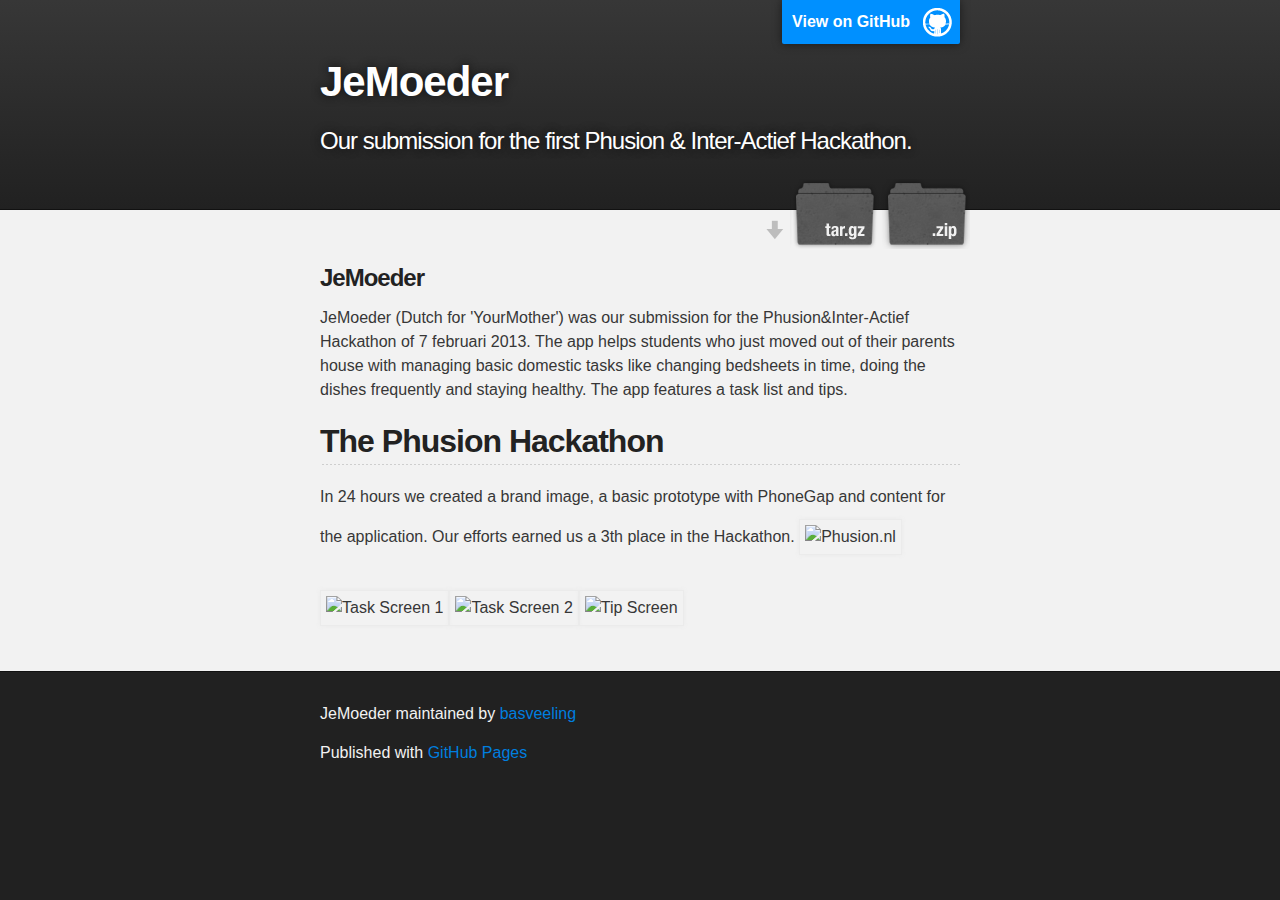
==== commit 42ff8a61: "Create gh-pages branch via GitHub" ====
--- a/index.html
+++ b/index.html
@@ -33,14 +33,14 @@
       <section id="main_content" class="inner">
         <h3>JeMoeder</h3>
 
-<p>JeMoeder (Dutch for 'YourMother') was our submission for the Phusion&amp;Inter-Actief Hackathon of 7 februari 2013. The app helps students who just moved out of their parents house with managing basic domestic tasks like changing bedsheets in time, doing the dishes frequently and staying healthy. The app features a task list and tips.
-<img src="https://photos-2.dropbox.com/t/0/AAAwmcHGMuwqcCKjIzx6Zjxl6LxLqQW8r9TIvGWwS4w3_A/10/3245722/png/1024x768/2/1360598400/0/2/2013-02-08_14-03-52.png/FEPOcCKSQsPkcN15ioNR8FS4SeaIu0sluRL4Owowv_M" alt="Task Screen 1"><img src="https://photos-3.dropbox.com/t/0/AAC0LZAWURXFF2cNil51YEFK5DD_yGjrLFqLAHKVWtBUEg/10/3245722/png/32x32/6/_/1/2/2013-02-08_14-04-14.png/IIqK3QYyV13SFriuMPNFHTbpyY4ADiy3qIkRmAnDuoE?size=1280x960&amp;size_mode=2" alt="Task Screen 2"><img src="https://photos-4.dropbox.com/t/0/AADXC3YfDs3CP8S82wSjSSH2Bbk5iv_HTPsWiJBPhy9RrA/10/3245722/png/1024x768/2/1360598400/0/2/2013-02-08_14-04-26.png/XOVpefMZyiRqQ4SKlO0oK9Bv2luSd9xjHBTYW2KzanQ" alt="Tip Screen"></p>
+<p>JeMoeder (Dutch for 'YourMother') was our submission for the Phusion&amp;Inter-Actief Hackathon of 7 februari 2013. The app helps students who just moved out of their parents house with managing basic domestic tasks like changing bedsheets in time, doing the dishes frequently and staying healthy. The app features a task list and tips.</p>
 
 <h2>The Phusion Hackathon</h2>
 
-<p>In 24 hours we created a brand image, a basic prototype with PhoneGap and content for the application. Our efforts earned us a 3th place in the Hackathon.</p>
+<p>In 24 hours we created a brand image, a basic prototype with PhoneGap and content for the application. Our efforts earned us a 3th place in the Hackathon.
+<img src="http://brandsarchive.com/public/files/phusion/Phusion.jpg" alt="Phusion.nl"></p>
 
-<p><img src="http://brandsarchive.com/public/files/phusion/Phusion.jpg" alt="Phusion.nl"></p>
+<p><img src="images/screen1.png" alt="Task Screen 1"><img src="images/screen2.png" alt="Task Screen 2"><img src="images/screen3.png" alt="Tip Screen"></p>
       </section>
     </div>
 
